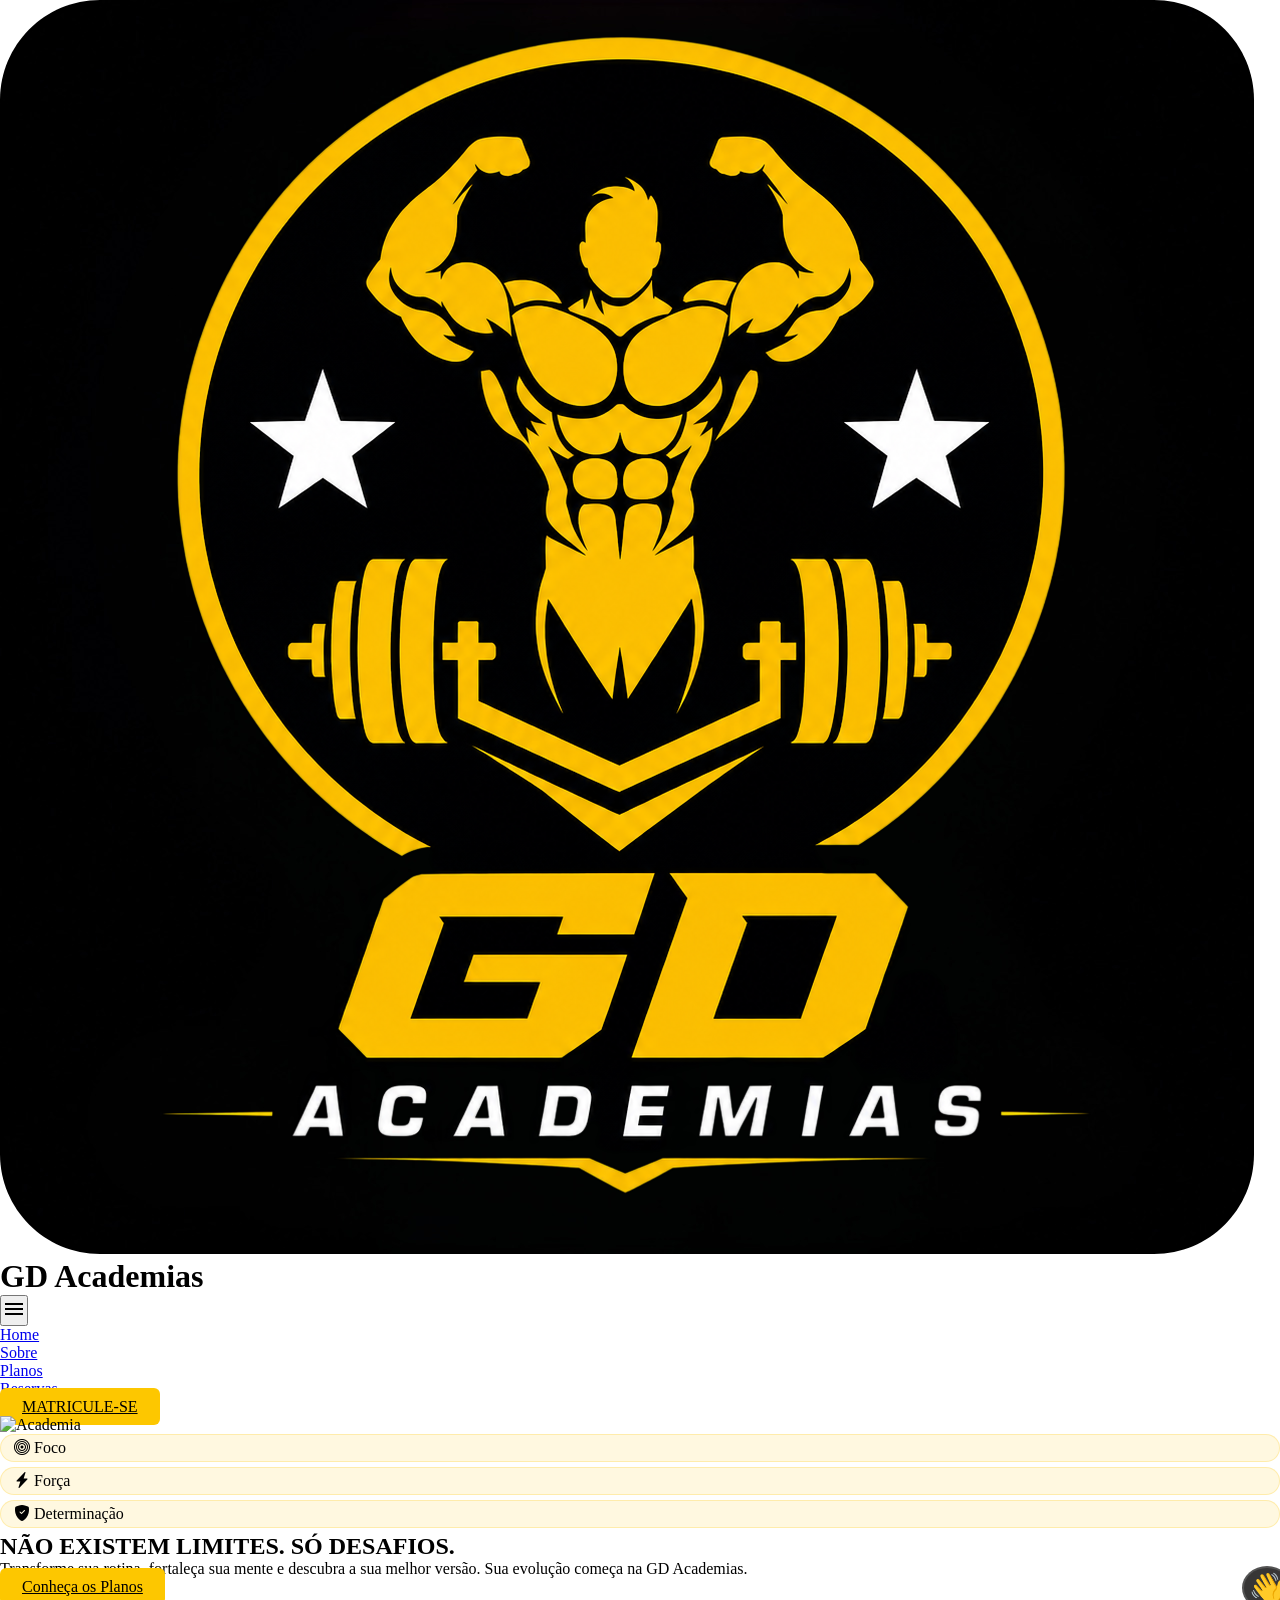
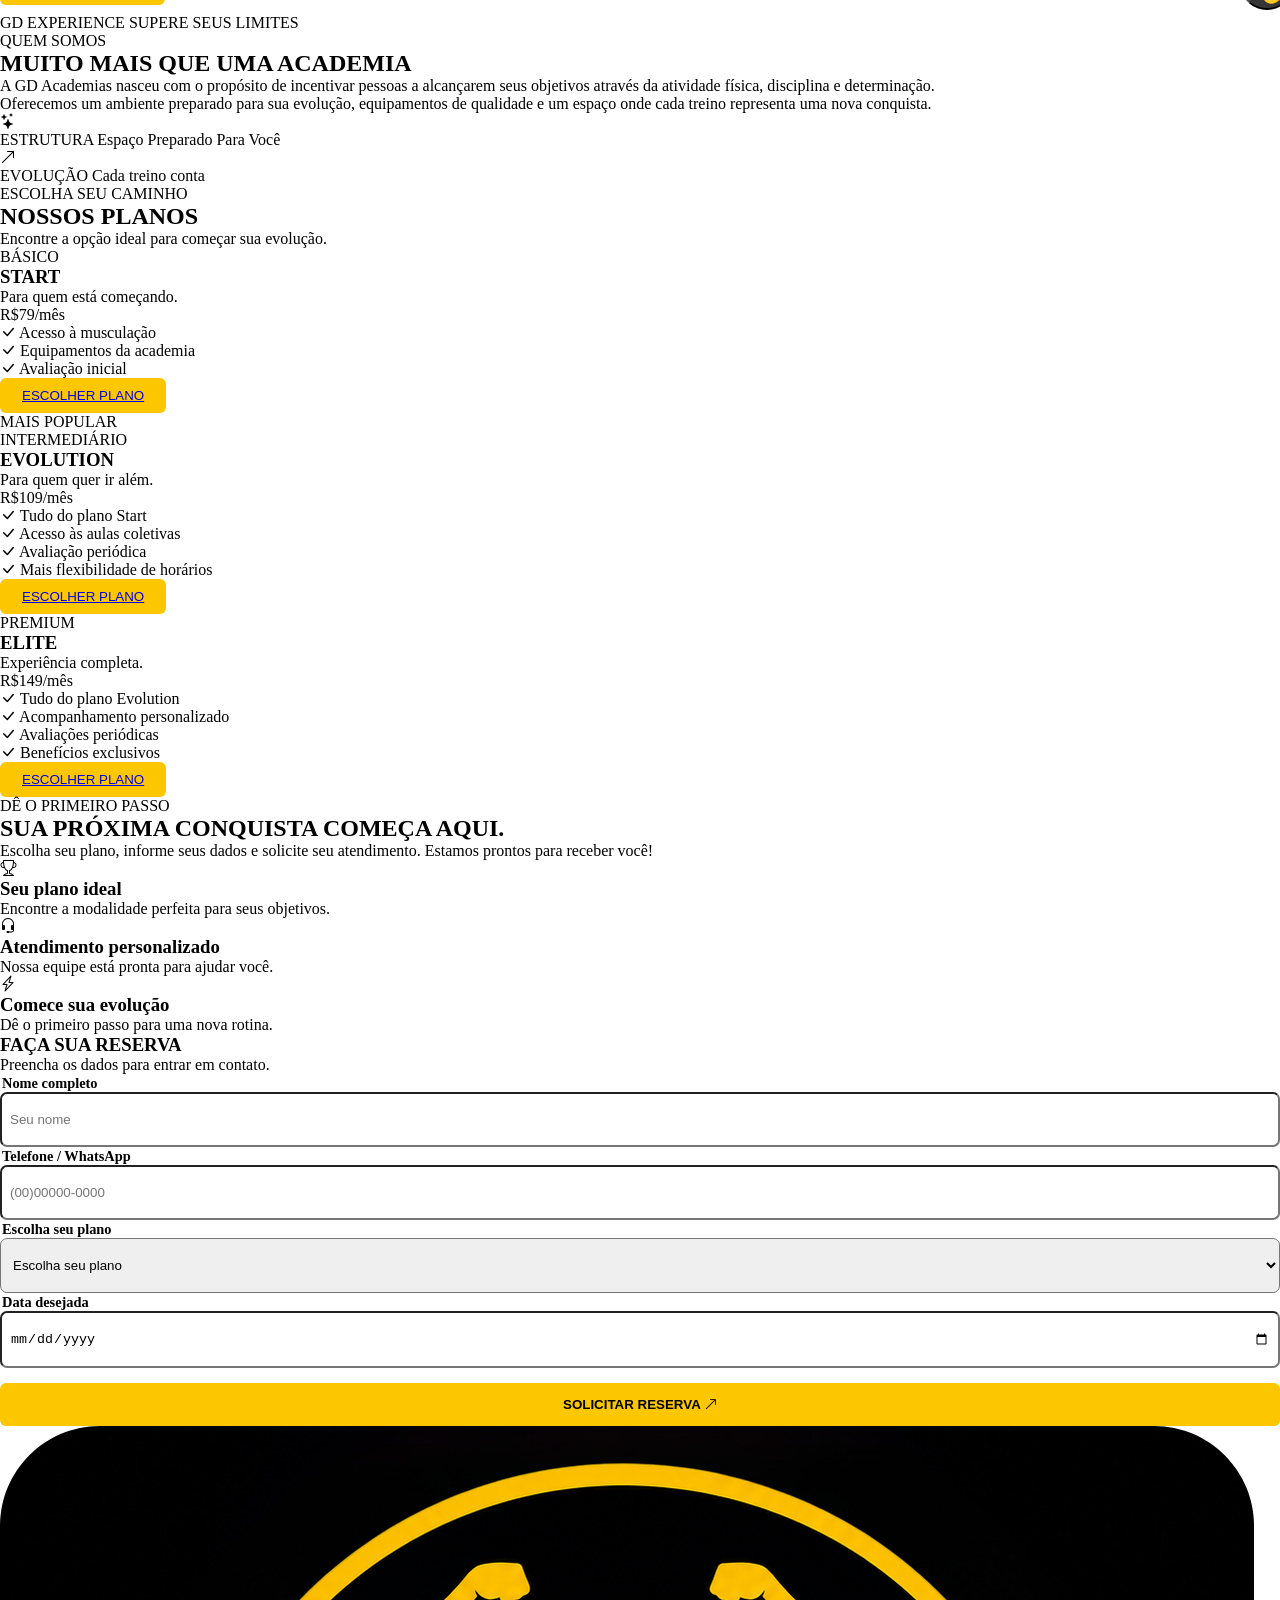
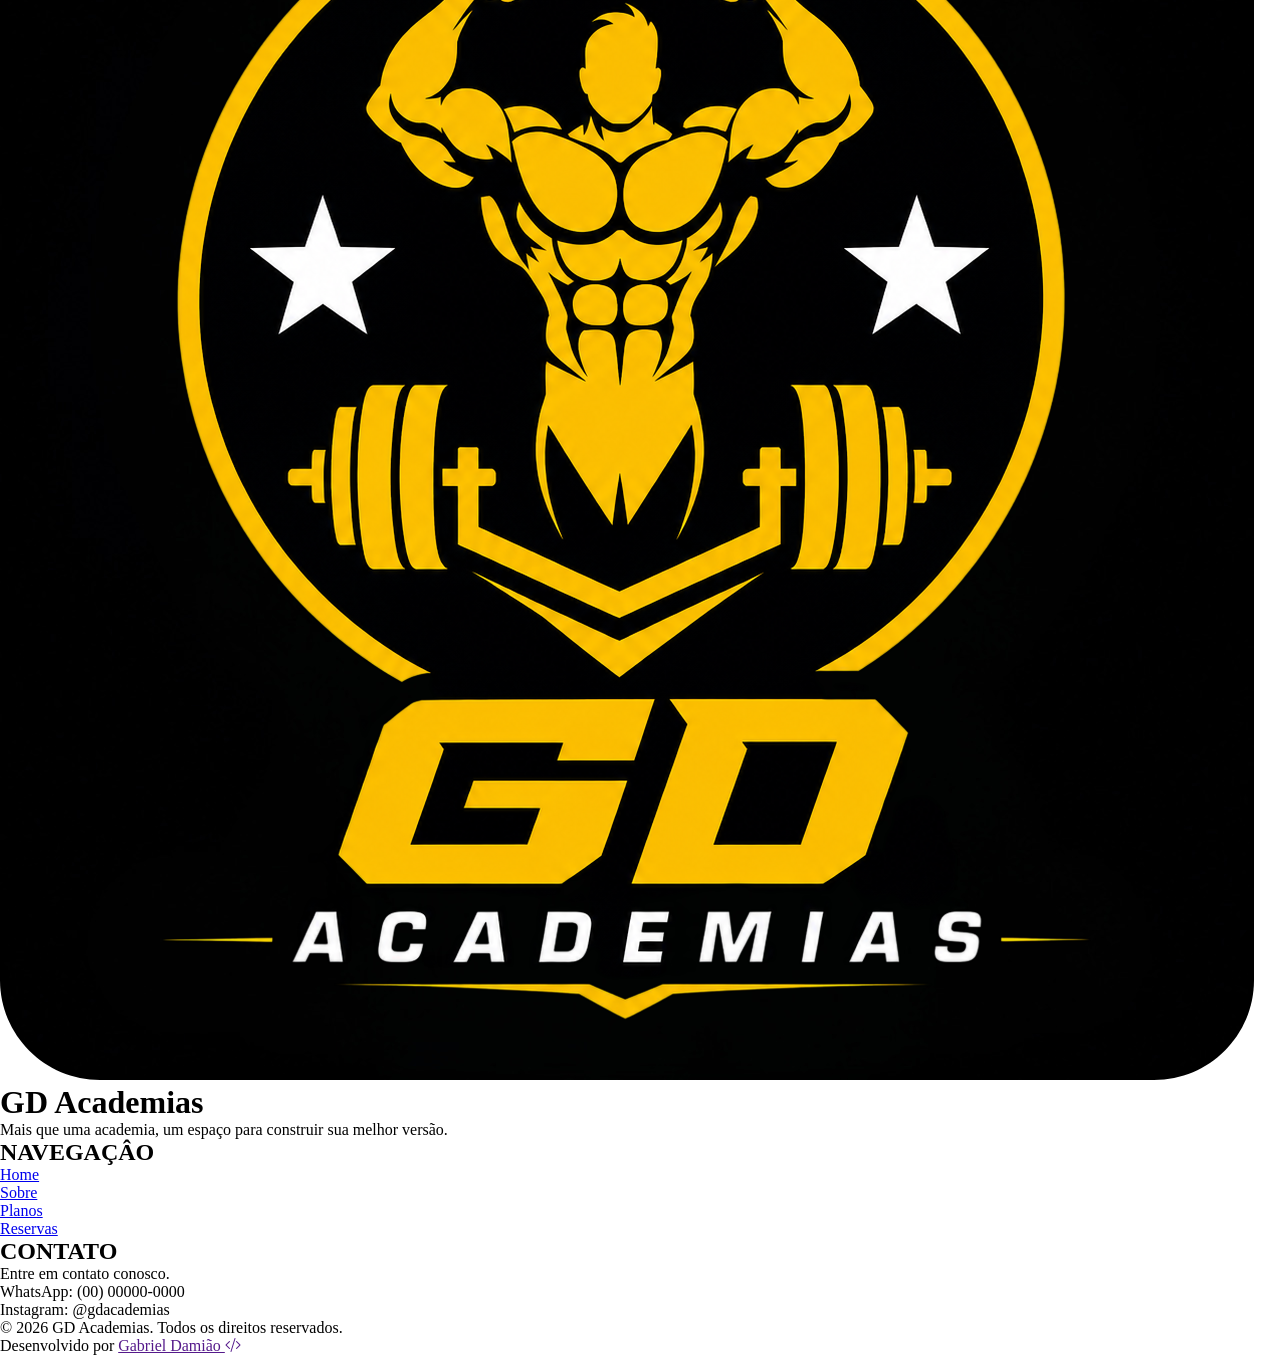
==== index.html @ 65c85103 ".." ====
<!DOCTYPE html>
<html lang="pt-br">
<head>
    <meta charset="UTF-8">
    <meta name="viewport" content="width=device-width, initial-scale=1.0">
    <link rel="shortcut icon" href="imgs/logo.png" type="image/x-icon">
    <title>GD Academias | Supere seus limites</title>
    <script src="https://cdn.tailwindcss.com"></script>
    <link rel="stylesheet" href="style.css">
    <link rel="stylesheet" href="https://cdn.jsdelivr.net/npm/bootstrap-icons@1.13.1/font/bootstrap-icons.min.css">
    <link rel="stylesheet" href="https://fonts.googleapis.com/css2?family=Material+Symbols+Outlined"/>
    <script>
        tailwind.config = {
            theme:{
                extend:{
                    colors:{
                        blackslate: "oklch(13% 0.028 261.692)",
                        yelloww: "#facc15",
                        blackwhite: "#111111",
                        blackgray: "#191919"
                    }
                }
            }
        }
    </script>
</head>
<body class="bg-black text-white">
    <header class="fixed border-b border-gray-700 z-20 px-12 py-5 md:px-12 md:py-[15px] 2xl:py-6 left-0 right-0 w-full bg-black/90 backdrop-blur-sm">
        <div class="max-w-7xl mx-auto flex justify-between items-center ">
            <div class="flex items-center gap-1">
                <img src="imgs/logo.png" alt="" class="rounded-full h-12 object-cover">
                <h1 class="font-semibold text-[1.1em] md:text-[1.3em]"><span class="text-yelloww block italic leading-none">GD</span> <span class="text-base text-gray-300">Academias</span></h1>
            </div>
            <div>
                <nav id="menu" class="flex items-center gap-12">
                    <button id="btn-mobile" class="hidden"><span id="simbol" class="material-symbols-outlined">menu</span></button>
                    <ul id="itens" class="flex gap-3">
                        <li class="link 2xl:text-xl "><a href="#home">Home</a></li>
                        <li class="link 2xl:text-xl"><a href="#sobre">Sobre</a></li>
                        <li class="link 2xl:text-xl"><a href="#planos">Planos</a></li>
                        <li class="link 2xl:text-xl"><a href="#reserva">Reservas</a></li>
                        <li class="matricula"><a class="btn bg-yelloww text-black ml-5 px-3 py-2 rounded-md font-semibold 2xl:text-xl z-10" href="#planos">MATRICULE-SE</a></li>
                    </ul>
                    
                </nav>
            </div>
        </div>
    </header>
    <!--HERO-->
    <section id="home" class="reveal home relative h-screen mx-auto">
        <img src="https://images.unsplash.com/photo-1625151936268-e1ffba534f20?q=80&w=1170&auto=format&fit=crop&ixlib=rb-4.1.0&ixid=NHwxMjA3fDA%3D" alt="Academia" id="imagem-slide" class="insert-0 absolute h-full w-full object-cover">
        <div class="absolute inset-0 bg-gradient-to-r from-black via-black/70 to-transparent"></div>
        <div class="h-full pt-20 relative z-10 flex flex-col items-center justify-center px-8 mx-auto">
            <ul class="flex gap-2 font-semibold">
                <li class="herocom text-[.8em] md:text-[.9em]"><i class="text-yelloww bi bi-bullseye"></i> Foco</li>
                <li class="herocom text-[.8em] md:text-[.9em]"> <i class="text-yelloww bi bi-lightning-charge-fill"></i> Força</li>
                <li class="herocom text-[.8em] md:text-[.9em]"><i class="text-yelloww bi-shield-fill-check"></i> Determinação</li>
            </ul>
            <h1 class="font-extrabold py-3 text-center text-2xl md:text-4xl 2xl:text-6xl">
                NÃO EXISTEM LIMITES. <span class="text-yelloww">SÓ DESAFIOS.</span>
            </h1>
            <p class="max-w-xl w-full md:max-w-3xl text-center text-gray-300 text-base md:text-xl pt-2">
                Transforme sua rotina, fortaleça sua mente e descubra a sua melhor versão. Sua evolução começa na GD Academias.
            </p>
            <div class="flex flex-col md:flex-row gap-4 pt-10">
                <a class="btn bg-yelloww text-center block text-black p-3 rounded-md font-semibold md:text-[1em] xl:text-[1.2em] hover:bg-yellow-500 w-full md:w-fit" href="#planos">Conheça os Planos</a>
                <!--<a class="text-black w-fit p-3 rounded-md border border-white text-white font-semibold md:text-[1em]  hover:text-black hover:bg-white transition duration-700 ease-in-out w-full md:w-fit text-center" href="#sobre">Saiba Mais</a>-->
            </div>
        </div>
    </section>

    <!--QUEM SOMOS-->
    <section id="sobre" class="px-8 py-24 bg-blackwhite border-b border-gray-800">
        <div class="reveal grid grid-cols-1 md:grid-cols-2 max-w-7xl mx-auto gap-12 items-center">
            <div class="imgsobre relative">
                <img src="https://images.unsplash.com/photo-1778828494354-9b717d36dc99?q=80&w=1170&auto=format&fit=crop&ixlib=rb-4.1.0&ixid=NHwxMjA3fDA%3D" alt="" class="rounded-lg h-[450px] object-cover">
                <button class="next">&#X1F44B;</button>
                <div class="absolute bottom-5 left-4">
                    <span class="block tracking-[4px] text-yelloww font-extrabold text-sm">GD EXPERIENCE</span>
                    <span class="text-2xl font-extrabold">SUPERE SEUS LIMITES</span>
                </div>
            </div>
            <div>
                <span class="text-yelloww font-semibold text-base 2xl:text-xl py-8">
                    QUEM SOMOS
                </span>
                <h2 class="font-extrabold text-2xl md:text-4xl 2xl:text-5xl py-5">
                    MUITO MAIS QUE <span class="text-yelloww">UMA ACADEMIA</span>
                </h2>
                <P class="pb-5 text-base md:text-[1.2em] 2xl:text-[1.3em]">
                    A GD Academias nasceu com o propósito de incentivar pessoas a alcançarem seus objetivos através da atividade física, disciplina e determinação.
                </P>
                <p class="pb-5 text-base md:text-[1.2em] 2xl:text-[1.3em]">
                    Oferecemos um ambiente preparado para sua evolução, equipamentos de qualidade e um espaço onde cada treino representa uma nova conquista.
                </p>
                <div class="flex gap-5">
                    <div class="sobrecard border border-gray-700 pl-3 pr-8 py-2 rounded-lg bg-blackgray">
                        <div class="text-yelloww text-2xl pb-2"><i class="bi bi-stars"></i></div>
                        <span class="block font-bold text-[1.05em]">ESTRUTURA</span>
                        <span class="text-gray-300 text-sm md:text-base">Espaço Preparado Para Você</span>
                    </div>
                    <div class="sobrecard border border-gray-700 pl-3 pr-12 py-2 rounded-lg bg-blackgray">
                        <div class="text-yelloww text-xl pb-2"><i class="bi bi-arrow-up-right"></i></div>
                        <span class="block font-bold text-[1.05em]">EVOLUÇÃO</span>
                        <span  class="text-gray-300 text-sm md:text-base">Cada treino conta</span>
                    </div>
                </div>
            </div>
        </div>
    </section>

    <!--PLANOS-->
    <section id="planos" class="px-8 py-24 border-b border-gray-800">
        <div class="reveal max-w-7xl mx-auto">
            <span class="block text-yelloww font-semibold text-center pb-2">
                ESCOLHA SEU CAMINHO
            </span>
            <h2 class="font-extrabold text-center text-2xl md:text-4xl 2xl:text-5xl">
                NOSSOS <span class="text-yelloww">PLANOS</span>
            </h2>
            <p class="text-center pt-3 pb-5 text-gray-300">
                Encontre a opção ideal para começar sua evolução.
            </p>

            <div class="grid grid-cols-1 md:grid-cols-2 lg:grid-cols-3 gap-8 pt-8">
                <div class="plano bg-blackwhite px-8 py-6 rounded-xl border border-gray-800">
                    <span class="text-gray-400 font-semibold">BÁSICO</span>
                    <h3 class="font-extrabold text-xl md:text-2xl 2xl:text-4xl py-2">START</h3>
                    <p class="text-gray-400 font-medium">Para quem está começando.</p>
                    <div class="py-6 text-5xl md:text-6xl xl:text-7xl border-b border-gray-700 font-semibold"><span class="text-xl font-medium text-gray-400">R$</span>79<span class="text-xl font-medium text-gray-400">/mês</span></div>
                    <ul class="planolist pt-5 space-y-3">
                        <li><i class="bi bi-check-lg text-[1.3em]"></i> Acesso à musculação</li>
                        <li><i class="bi bi-check-lg text-[1.3em]"></i> Equipamentos da academia</li>
                        <li><i class="bi bi-check-lg text-[1.3em]"></i> Avaliação inicial</li>
                    </ul>
                    <button class="btn bg-yelloww text-black p-3 p-3 mt-8 rounded-md font-semibold text-[1.1em] w-full z-10"><a href="#reserva">ESCOLHER PLANO</a></button>
                </div>

                <div class="plano bg-blackwhite px-8 py-6 rounded-xl border-[3px] border-white relative">
                    <div class="absolute -top-5 left-1/2 -translate-x-1/2 bg-yelloww text-black font-bold px-10 py-[3px] rounded-lg text-[.8em] text-center">MAIS POPULAR</div>
                    <span class="text-yelloww font-semibold">INTERMEDIÁRIO</span>
                    <h3 class="font-extrabold text-xl md:text-2xl 2xl:text-4xl py-2">EVOLUTION</h3>
                    <p class="text-gray-400 font-medium">Para quem quer ir além.</p>
                    <div class="py-6 text-5xl md:text-6xl 2xl:text-7xl border-b border-gray-700 font-semibold"><span class="text-xl font-medium text-gray-400">R$</span>109<span class="text-xl font-medium text-gray-400">/mês</span></div>
                    <ul class="planolist pt-5 space-y-3">
                        <li><i class="bi bi-check-lg text-[1.3em]"></i> Tudo do plano Start</li>
                        <li><i class="bi bi-check-lg text-[1.3em]"></i> Acesso às aulas coletivas</li>
                        <li><i class="bi bi-check-lg text-[1.3em]"></i>  Avaliação periódica</li>
                        <li><i class="bi bi-check-lg text-[1.3em]"></i>   Mais flexibilidade de horários</li>
                    </ul>
                    <button class="btn bg-yelloww text-black p-3 p-3 mt-8 rounded-md font-semibold text-[1.1em] w-full z-10"><a href="#reserva">ESCOLHER PLANO</a></button>
                </div>

                 <div class="plano bg-blackwhite px-8 py-6 rounded-xl border border-gray-800">
                    <span class="text-gray-400 font-semibold">PREMIUM</span>
                    <h3 class="font-extrabold text-xl md:text-2xl 2xl:text-4xl py-2">ELITE</h3>
                    <p class="text-gray-400 font-medium">Experiência completa.</p>
                    <div class="py-6 text-5xl md:text-6xl xl:text-7xl border-b border-gray-700 font-semibold"><span class="text-xl font-medium text-gray-400">R$</span>149<span class="text-xl font-medium text-gray-400">/mês</span></div>
                    <ul class="planolist pt-5 space-y-3">
                        <li><i class="bi bi-check-lg text-[1.3em]"></i> Tudo do plano Evolution</li>
                        <li><i class="bi bi-check-lg text-[1.3em]"></i> Acompanhamento personalizado</li>
                        <li><i class="bi bi-check-lg text-[1.3em]"></i> Avaliações periódicas</li>
                        <li><i class="bi bi-check-lg text-[1.3em]"></i> Benefícios exclusivos</li>
                    </ul>
                    <button class="btn bg-yelloww text-black p-3 p-3 mt-8 rounded-md font-semibold text-[1.1em] w-full z-10"><a href="#reserva">ESCOLHER PLANO</a></button>
                </div>
            </div>
        </div>
    </section>
    <!--RESERVAS-->
    <section id="reserva" class="px-8 py-24 bg-blackwhite border-b border-gray-800">
        <div class="reveal max-w-7xl mx-auto">
            <div class="grid grid-cols-1 md:grid-cols-2 pt-9 gap-12 items-center">
                <div>
                    <span class="block text-yelloww xl:text-xl font-semibold pb-4">
                    DÊ O PRIMEIRO PASSO
                    </span>
                    <h2 class="font-extrabold text-2xl md:text-4xl 2xl:text-5xl pb-5">
                    SUA PRÓXIMA <span class="text-yelloww">CONQUISTA</span> COMEÇA AQUI.
                    </h2>
                    <p class="text-base md:text-[1.2em] xl:text-[1.3em]">
                        Escolha seu plano, informe seus dados e solicite seu atendimento. Estamos prontos para receber você!
                    </p>
                    <div class="mt-9 space-y-5">
                         <div class="space-y-6">

                <div class="flex items-center gap-4">
                    <div class="w-12 h-12 rounded-lg bg-yellow-400/10 flex items-center justify-center text-yellow-400 text-xl">
                        <i class="bi bi-trophy"></i>
                    </div>

                    <div>
                        <h3 class="font-bold text-white">Seu plano ideal</h3>
                        <p class="text-gray-500 text-sm md:text-base">Encontre a modalidade perfeita para seus objetivos.</p>
                    </div>
                </div>

                <div class="flex items-center gap-4">
                    <div class="w-12 h-12 rounded-lg bg-yellow-400/10 flex items-center justify-center text-yellow-400 text-xl">
                        <i class="bi bi-headset"></i>
                    </div>
                    <div>
                        <h3 class="font-bold text-white">Atendimento personalizado</h3>
                        <p class="text-gray-500 text-sm md:text-base">Nossa equipe está pronta para ajudar você.</p>
                    </div>
                </div>

                <div class="flex items-center gap-4">
                    <div class="w-12 h-12 rounded-lg bg-yellow-400/10 flex items-center justify-center text-yellow-400 text-xl">
                        <i class="bi bi-lightning-charge"></i>
                    </div>

                    <div>
                        <h3 class="font-bold text-white">Comece sua evolução</h3>
                        <p class="text-gray-500 text-sm md:text-base">Dê o primeiro passo para uma nova rotina.</p>
                    </div>
                </div>

            </div>
                    </div>
                </div>

                <div class="form bg-black px-10 py-[55px] rounded-xl border border-gray-800">
                    <h3 class="font-bold text-xl md:text-3xl pb-2">FAÇA SUA RESERVA</h3>
                    <p class="pb-4 text-gray-400">Preencha os dados para entrar em contato.</p>
                    <form action="" method="post" class="space-y-4">
                        <div>
                            <label for="nome" class="block">Nome completo</label>
                            <input class="bg-blackwhite border border-gray-800 focus:outline-none focus:border-yelloww" type="text" name="" id="" placeholder="Seu nome">
                        </div>
                        <div>
                            <label for="tel" class="block">Telefone / WhatsApp</label>
                            <input class="bg-blackwhite border border-gray-800 focus:outline-none focus:border-yelloww" type="tel" name="" id="" placeholder="(00)00000-0000">
                        </div>
                        <div>
                            <label for="plano" class="block">Escolha seu plano</label>
                            <select class="bg-blackwhite border border-gray-800 focus:outline-none focus:border-yelloww" name="" id="plano">
                                <option value="" disabled selected>Escolha seu plano</option>
                                <option value="">START-R$79,00</option>
                                <option value="">EVOLUTION-R$109,00</option>
                                <option value="">ELITE-R$149,00</option>
                            </select>
                        </div>
                        <div>
                            <label for="date" class="block">Data desejada</label>
                            <input class="bg-blackwhite border border-gray-800 focus:outline-none focus:border-yelloww" type="date" name="" id="">
                        </div>
                        <div>
                            <button class="btn" id="formbtn" type="submit">SOLICITAR RESERVA <i class="bi bi-arrow-up-right"></i></button>
                        </div>
                    </form>
                </div>
            </div>
        </div>
    </section>

    <footer class="bg-black pt-24 pb-6 px-12">
        <div class="max-w-7xl mx-auto grid grid-cols-1 md:grid-cols-3 gap-9 md:gap-24 border-b border-gray-800 pb-8">
            <div>
                <div class="flex items-center gap-2 pb-2">
                    <img src="imgs/logo.png" alt="" class="rounded-full h-12 object-cover">
                    <h1 class="font-semibold text-[1.3em]"><span class="text-yelloww block italic leading-none">GD</span> <span class="text-base text-gray-300">Academias</span></h1>
                </div>
                <p class="text-gray-400">Mais que uma academia, um espaço para construir sua melhor versão.</p>
            </div>
            <div>
                <h2 class="text-xl font-bold pb-2">NAVEGAÇÂO</h2>
                <ul class="space-y-2">
                    <li class="linkfoter"><a href="#home">Home</a></li>
                    <li class="linkfoter"><a href="#sobre">Sobre</a></li>
                    <li class="linkfoter"><a href="#planos">Planos</a></li>
                    <li class="linkfoter"><a href="#reserva">Reservas</a></li>
                </ul>
            </div>
            <div>
                <h2 class="text-xl font-bold pb-2">CONTATO</h2>
                <siv class="space-y-2">
                    <p>Entre em contato conosco.</p>
                    <p class="text-yelloww font-bold text-[1.1em]">WhatsApp: (00) 00000-0000</p>
                    <p>Instagram: @gdacademias</p>
                </siv>
            </div>
        </div>
        <div class="text-center py-5">
             <p class="text-sm">
                &copy; 2026 <span class="text-yelloww font-bold italic">GD</span> Academias.
                Todos os direitos reservados.
             </p>
             <p class="text-sm mt-1">Desenvolvido por <a href="" class="text-gray-400 font-semibold">Gabriel Damião <i class="bi bi-code-slash"></i></a></p>
        </div>
    </footer>
    <script src="script.js"></script>
</body>
</html>
---- style.css ----
*{
    margin: 0;
    padding: 0;
    box-sizing: border-box;
    scroll-behavior: smooth;
}
:root{
    --cor01: oklch(13% 0.028 261.692);
    --cor02: oklch(85.2% 0.199 91.936);
}
.link{
    position: relative;
}
.link a{
    transition: .4s ease-in-out;
    font-weight: 500;
}
.link a:hover{
    color: var(--cor02);
}
.link a::after{
    content: '';
    height: 3px;
    background-color: var(--cor02);
    position: absolute;
    width: 0;
    left: 0;
    bottom: 0;
    background-origin: 0;
    transition: .4s ease-in-out;
}
.link a:hover::after{
    width: 100%;
    cursor: pointer;
}
.herocom{
  background-color: #fdc6001f;
  border-radius: 50px;
  padding: 4px 13px;
  border: 1px solid #fdc6003c;
  margin-bottom: 5px;
}

/*COMPONENTES*/
.btn {
  position: relative;
  padding: 10px 22px;
  border-radius: 6px;
  border: none;
  color: #000000;
  cursor: pointer;
  background-color: var(--cor02);
  transition: all 0.2s ease;
}

.btn:active {
  transform: scale(0.96);
}

.btn:before,
.btn:after {
  position: absolute;
  content: "";
  width: 100%;
  left: 50%;
  height: 100%;
  transform: translateX(-50%);
  z-index: -1000;
  background-repeat: no-repeat;
}

.btn:hover:before {
  top: -70%;
  background-image:
    radial-gradient(circle, var(--cor02) 20%, transparent 20%),
    radial-gradient(circle, transparent 20%, var(--cor02) 20%, transparent 30%),
    radial-gradient(circle, var(--cor02) 20%, transparent 20%),
    radial-gradient(circle, var(--cor02) 20%, transparent 20%),
    radial-gradient(circle, transparent 10%, var(--cor02) 15%, transparent 20%),
    radial-gradient(circle, var(--cor02) 20%, transparent 20%),
    radial-gradient(circle, var(--cor02) 20%, transparent 20%),
    radial-gradient(circle, var(--cor02) 20%, transparent 20%),
    radial-gradient(circle, var(--cor02) 20%, transparent 20%);

  background-size:
    10% 10%, 20% 20%, 15% 15%, 20% 20%, 18% 18%,
    10% 10%, 15% 15%, 10% 10%, 18% 18%;

  background-position: 50% 120%;
  animation: greentopBubbles 0.6s ease;
}

@keyframes greentopBubbles {
  0% {
    background-position:
      5% 90%, 10% 90%, 10% 90%, 15% 90%, 25% 90%,
      25% 90%, 40% 90%, 55% 90%, 70% 90%;
  }

  50% {
    background-position:
      0% 80%, 0% 20%, 10% 40%, 20% 0%, 30% 30%,
      22% 50%, 50% 50%, 65% 20%, 90% 30%;
  }

  100% {
    background-position:
      0% 70%, 0% 10%, 10% 30%, 20% -10%, 30% 20%,
      22% 40%, 50% 40%, 65% 10%, 90% 20%;

    background-size:
      0% 0%, 0% 0%, 0% 0%, 0% 0%, 0% 0%, 0% 0%;
  }
}

.btn:hover::after {
  bottom: -70%;
  background-image:
    radial-gradient(circle, var(--cor02) 20%, transparent 20%),
    radial-gradient(circle, var(--cor02) 20%, transparent 20%),
    radial-gradient(circle, transparent 10%, var(--cor02) 15%, transparent 20%),
    radial-gradient(circle, var(--cor02) 20%, transparent 20%),
    radial-gradient(circle, var(--cor02) 20%, transparent 20%),
    radial-gradient(circle, var(--cor02) 20%, transparent 20%),
    radial-gradient(circle, var(--cor02) 20%, transparent 20%);

  background-size:
    15% 15%, 20% 20%, 18% 18%, 20% 20%,
    15% 15%, 20% 20%, 18% 18%;

  background-position: 50% 0%;
  animation: greenbottomBubbles 0.6s ease;
}

@keyframes greenbottomBubbles {
  0% {
    background-position:
      10% -10%, 30% 10%, 55% -10%, 70% -10%,
      85% -10%, 70% -10%, 70% 0%;
  }

  50% {
    background-position:
      0% 80%, 20% 80%, 45% 60%, 60% 100%,
      75% 70%, 95% 60%, 105% 0%;
  }

  100% {
    background-position:
      0% 90%, 20% 90%, 45% 70%, 60% 110%,
      75% 80%, 95% 70%, 110% 10%;

    background-size:
      0% 0%, 0% 0%, 0% 0%, 0% 0%, 0% 0%, 0% 0%;
  }
}
.sobrecard{
  transition-duration: .4s;
}
.sobrecard:hover{
  border-color: var(--cor02);
}
.planolist{
  list-style-type: none;
}
.planolist li{
  font-weight: 500;
}
.plano{
  transition-duration: .4s;
}
.plano:hover{
  border-color: var(--cor02);
  transform: translateY(-15px);
}
/*form*/
.form label{
  padding: 5px 2px;
  font-weight: 600;
  font-size: .9em;
}
.form input, .form select{
  padding: 18px 8px;
  width: 100%;
  border-radius: 7px;
}
#formbtn{
  padding: 14px 5px;
  margin-top: 15px;
  font-weight: bolder;
  width: 100%;
}
.linkfoter{
  transition-duration: .4s;
}
.linkfoter:hover{
  color: var(--cor02);
}
.imgsobre{
    position: relative;
}
.next{
    position: absolute;
    border-radius: 50%;
    background-color: rgb(55, 54, 54);
    padding: 3px 5px;
    right: 0;
    transform: translatex(12px) translateY(-30px);
    font-size: 1.8em;
}
footer a:hover{
  cursor: pointer;
}

.reveal {
    opacity: 0;
    transform: translateY(80px) scale(0.96);
    filter: blur(5px);

    transition:
        opacity 1s ease,
        transform 1s cubic-bezier(0.16, 1, 0.3, 1),
        filter 1s ease;
}
.reveal.visible {
    opacity: 1;
    transform: translateY(0) scale(1);
    filter: blur(0);
}

/*MENU MOBILE*/
@media screen and (max-width: 768px) {
    #btn-mobile{
      display: block;
    }
    #itens{
        visibility: hidden;
        display: block;
        position: absolute;
        right: 0;
        top: 77px;
        height: 0;
        overflow-y: hidden;
        width: 100%;
        background-color: #000000;
        transition-duration: .8s;
    }
    #menu.active #itens{
      visibility: visible;
      height: 50vh;
    }
    .link a:hover::after{
     width: 0;
}
  .link{
    padding: 15px 0;
    text-align: center;
    width: 100%;
    border-bottom: 1px solid rgb(74, 72, 72);
  }
  .matricula a{
    margin: auto;
    display: block;
    width: 85%;
    text-align: center;
    margin-top: 28px;
  }

}
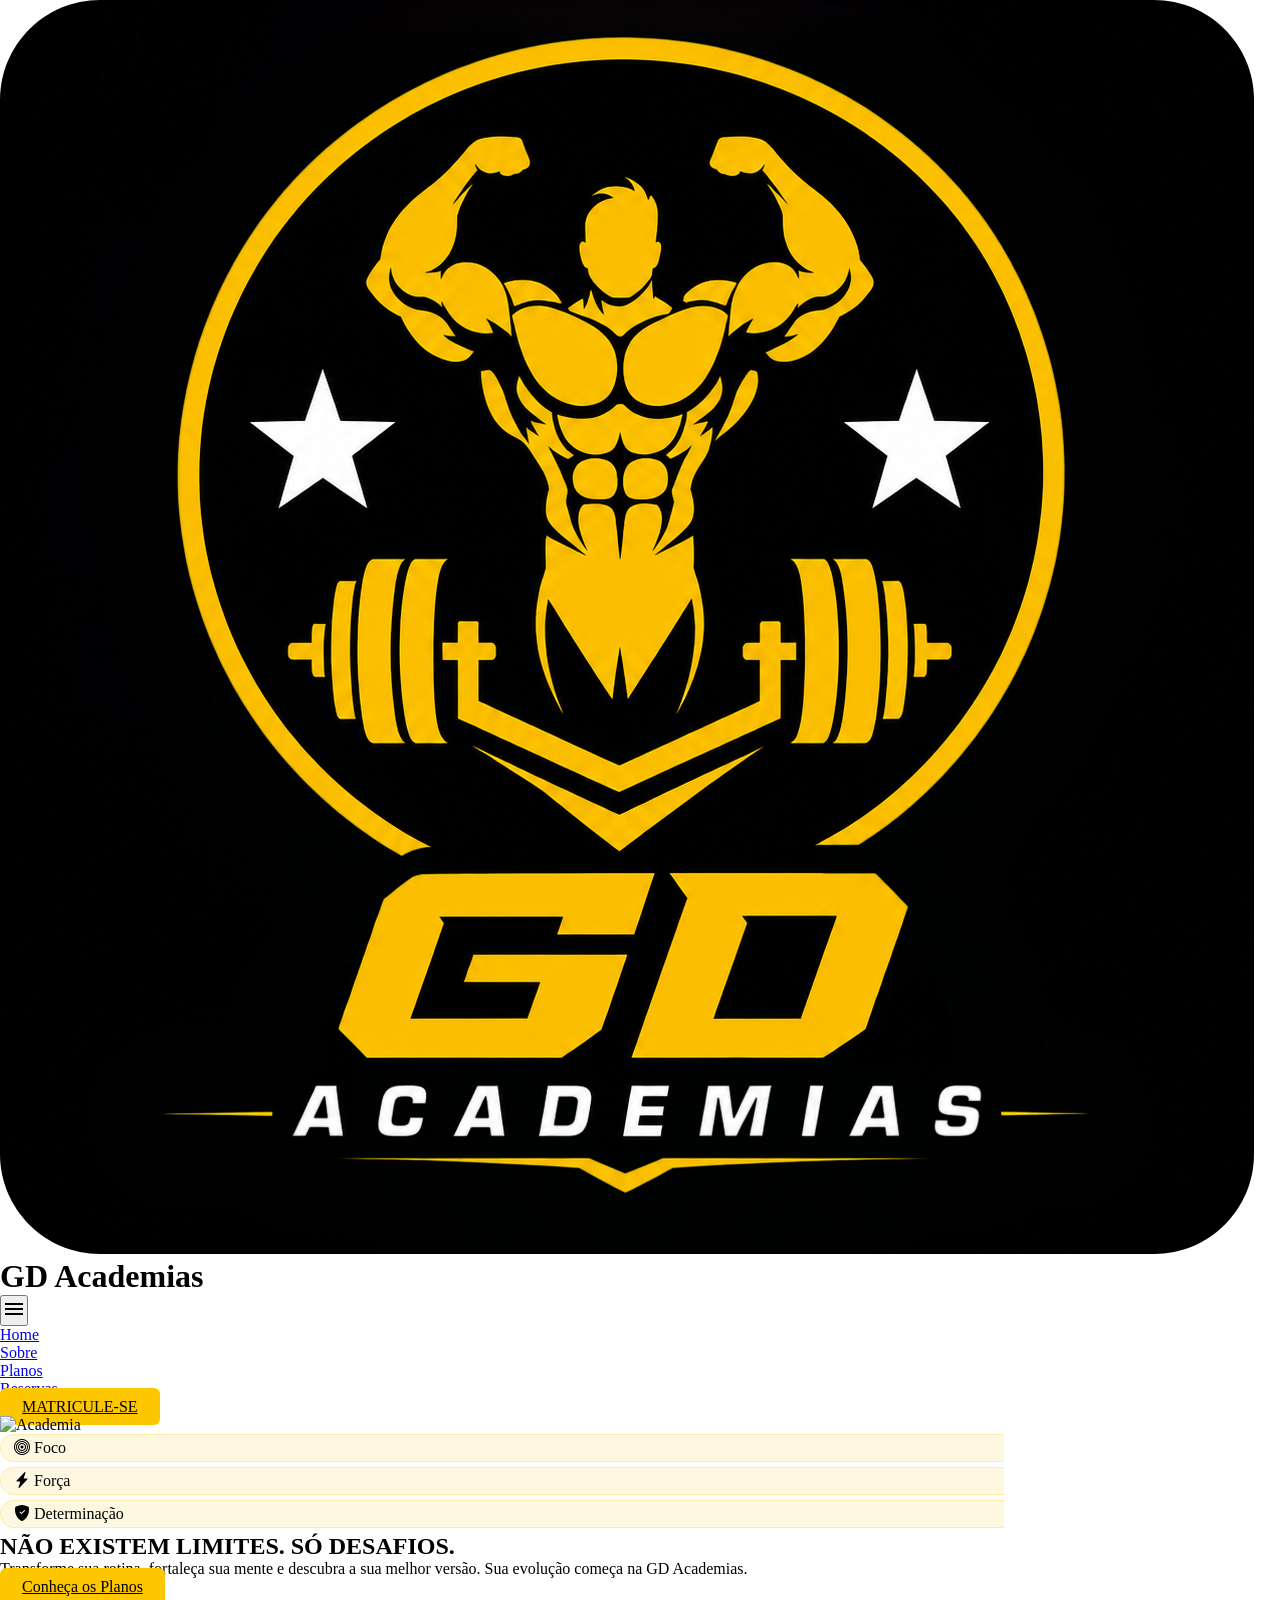
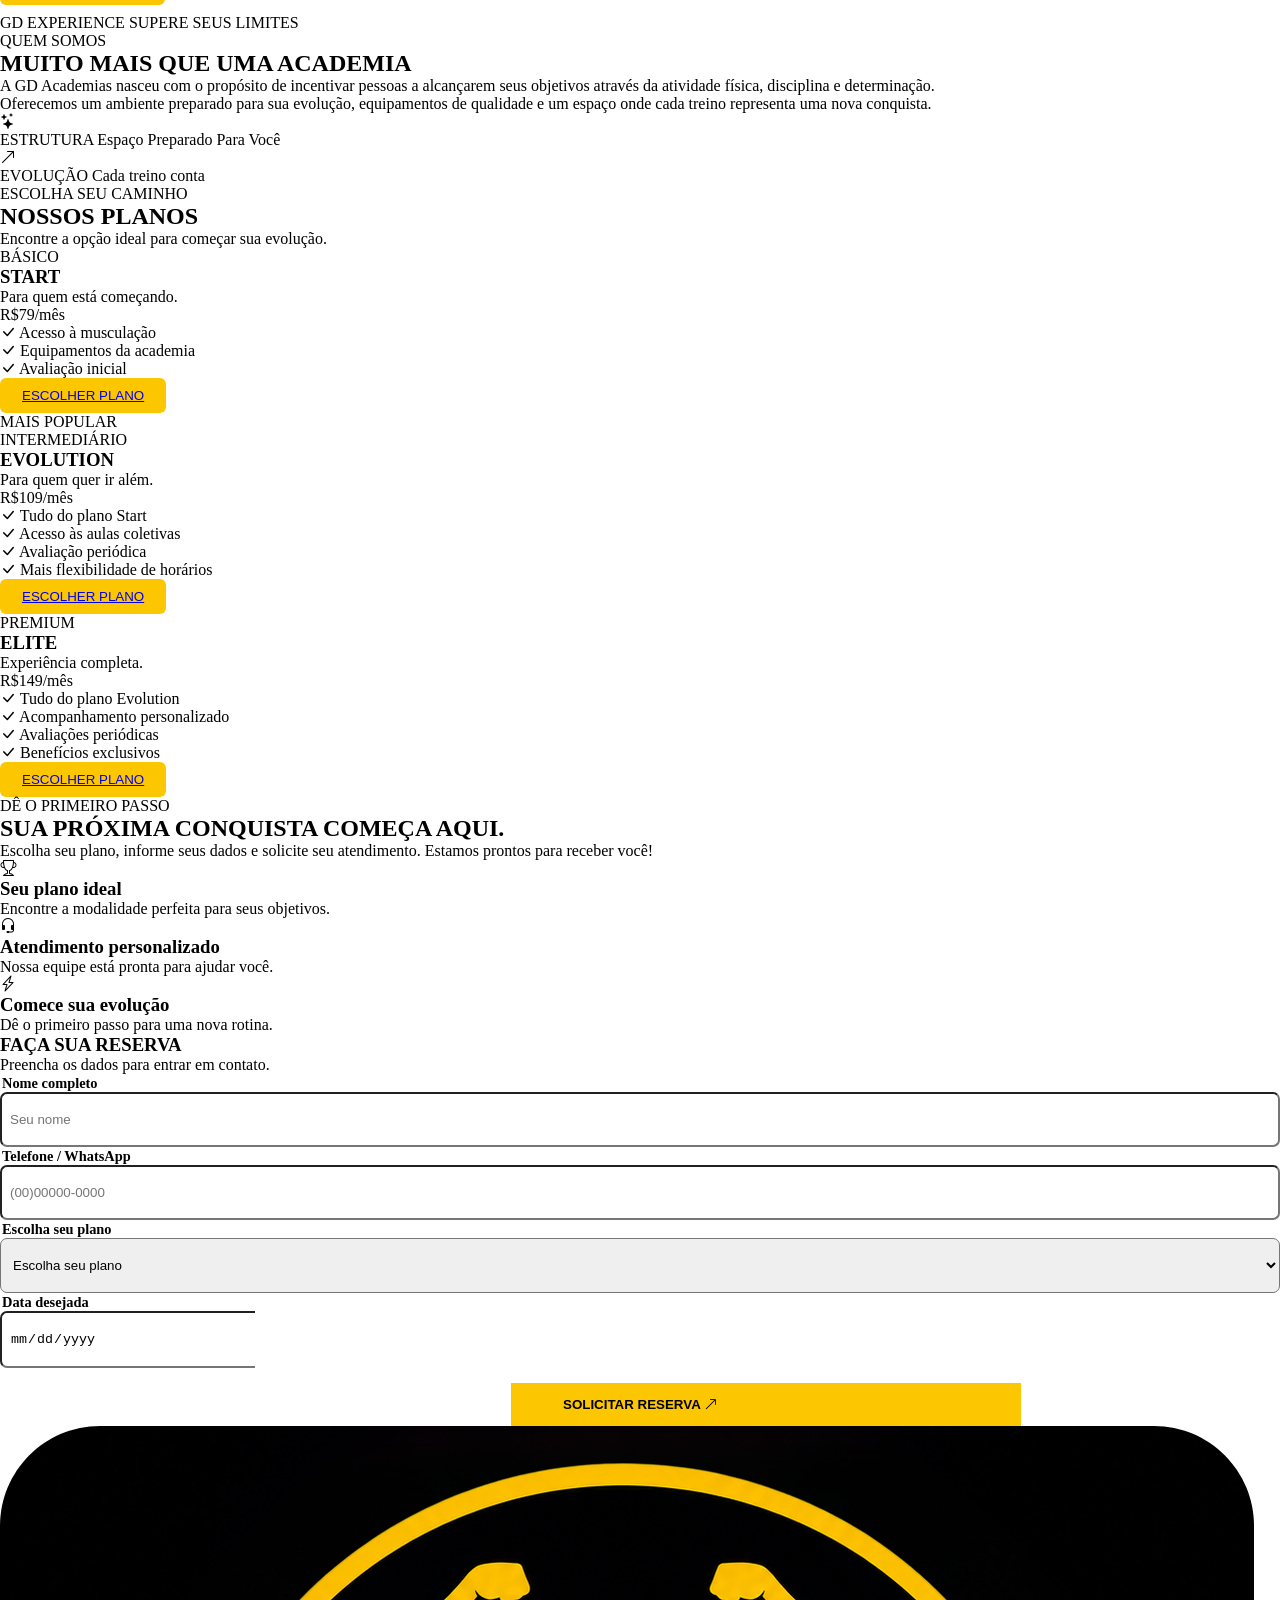
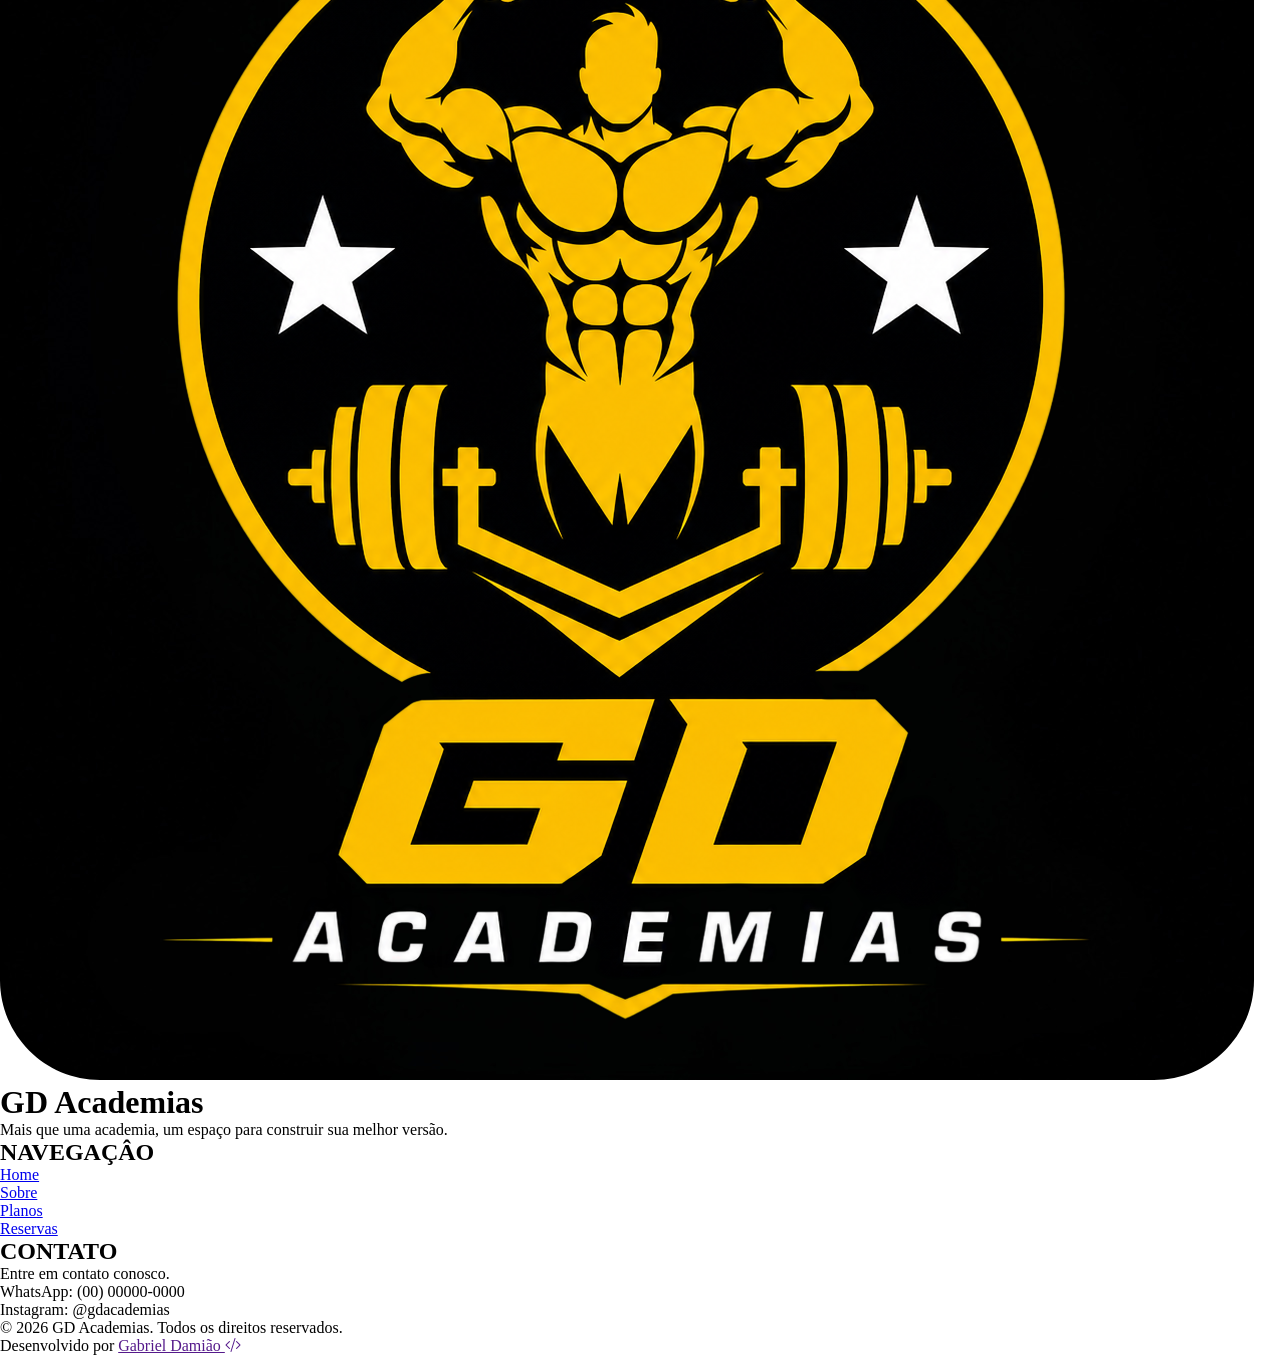
==== commit ac92b7ff: "..." ====
--- a/index.html
+++ b/index.html
@@ -63,8 +63,7 @@
                 Transforme sua rotina, fortaleça sua mente e descubra a sua melhor versão. Sua evolução começa na GD Academias.
             </p>
             <div class="flex flex-col md:flex-row gap-4 pt-10">
-                <a class="btn bg-yelloww text-center block text-black p-3 rounded-md font-semibold md:text-[1em] xl:text-[1.2em] hover:bg-yellow-500 w-full md:w-fit" href="#planos">Conheça os Planos</a>
-                <!--<a class="text-black w-fit p-3 rounded-md border border-white text-white font-semibold md:text-[1em]  hover:text-black hover:bg-white transition duration-700 ease-in-out w-full md:w-fit text-center" href="#sobre">Saiba Mais</a>-->
+                <a class="btn bg-yelloww text-center block text-black p-3 rounded-md font-semibold md:text-[1em] 2xl:text-[1.2em] hover:bg-yellow-500 w-full md:w-fit" href="#planos">Conheça os Planos</a>
             </div>
         </div>
     </section>
@@ -172,7 +171,7 @@
         <div class="reveal max-w-7xl mx-auto">
             <div class="grid grid-cols-1 md:grid-cols-2 pt-9 gap-12 items-center">
                 <div>
-                    <span class="block text-yelloww xl:text-xl font-semibold pb-4">
+                    <span class="block text-yelloww font-semibold text-base 2xl:text-xl py-8">
                     DÊ O PRIMEIRO PASSO
                     </span>
                     <h2 class="font-extrabold text-2xl md:text-4xl 2xl:text-5xl pb-5">
